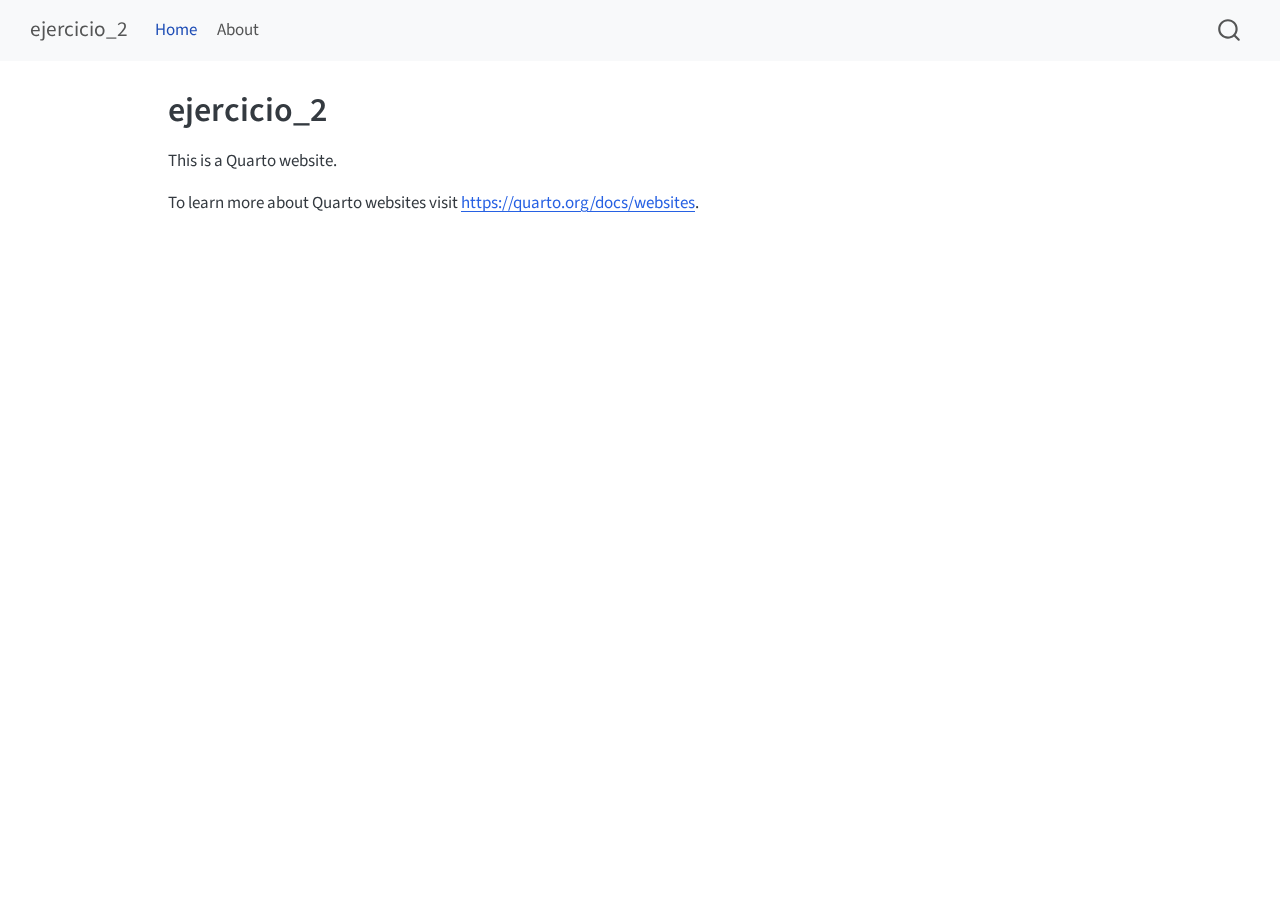
==== docs/index.html @ c0e46c14 "commit inicial de quarto web ejercicio 2" ====
<!DOCTYPE html>
<html xmlns="http://www.w3.org/1999/xhtml" lang="en" xml:lang="en"><head>

<meta charset="utf-8">
<meta name="generator" content="quarto-1.6.42">

<meta name="viewport" content="width=device-width, initial-scale=1.0, user-scalable=yes">


<title>ejercicio_2</title>
<style>
code{white-space: pre-wrap;}
span.smallcaps{font-variant: small-caps;}
div.columns{display: flex; gap: min(4vw, 1.5em);}
div.column{flex: auto; overflow-x: auto;}
div.hanging-indent{margin-left: 1.5em; text-indent: -1.5em;}
ul.task-list{list-style: none;}
ul.task-list li input[type="checkbox"] {
  width: 0.8em;
  margin: 0 0.8em 0.2em -1em; /* quarto-specific, see https://github.com/quarto-dev/quarto-cli/issues/4556 */ 
  vertical-align: middle;
}
</style>


<script src="site_libs/quarto-nav/quarto-nav.js"></script>
<script src="site_libs/quarto-nav/headroom.min.js"></script>
<script src="site_libs/clipboard/clipboard.min.js"></script>
<script src="site_libs/quarto-search/autocomplete.umd.js"></script>
<script src="site_libs/quarto-search/fuse.min.js"></script>
<script src="site_libs/quarto-search/quarto-search.js"></script>
<meta name="quarto:offset" content="./">
<script src="site_libs/quarto-html/quarto.js"></script>
<script src="site_libs/quarto-html/popper.min.js"></script>
<script src="site_libs/quarto-html/tippy.umd.min.js"></script>
<script src="site_libs/quarto-html/anchor.min.js"></script>
<link href="site_libs/quarto-html/tippy.css" rel="stylesheet">
<link href="site_libs/quarto-html/quarto-syntax-highlighting-2f5df379a58b258e96c21c0638c20c03.css" rel="stylesheet" id="quarto-text-highlighting-styles">
<script src="site_libs/bootstrap/bootstrap.min.js"></script>
<link href="site_libs/bootstrap/bootstrap-icons.css" rel="stylesheet">
<link href="site_libs/bootstrap/bootstrap-ddd961a2510921635943dfbbd19534c4.min.css" rel="stylesheet" append-hash="true" id="quarto-bootstrap" data-mode="light">
<script id="quarto-search-options" type="application/json">{
  "location": "navbar",
  "copy-button": false,
  "collapse-after": 3,
  "panel-placement": "end",
  "type": "overlay",
  "limit": 50,
  "keyboard-shortcut": [
    "f",
    "/",
    "s"
  ],
  "show-item-context": false,
  "language": {
    "search-no-results-text": "No results",
    "search-matching-documents-text": "matching documents",
    "search-copy-link-title": "Copy link to search",
    "search-hide-matches-text": "Hide additional matches",
    "search-more-match-text": "more match in this document",
    "search-more-matches-text": "more matches in this document",
    "search-clear-button-title": "Clear",
    "search-text-placeholder": "",
    "search-detached-cancel-button-title": "Cancel",
    "search-submit-button-title": "Submit",
    "search-label": "Search"
  }
}</script>


<link rel="stylesheet" href="styles.css">
</head>

<body class="nav-fixed">

<div id="quarto-search-results"></div>
  <header id="quarto-header" class="headroom fixed-top">
    <nav class="navbar navbar-expand-lg " data-bs-theme="dark">
      <div class="navbar-container container-fluid">
      <div class="navbar-brand-container mx-auto">
    <a class="navbar-brand" href="./index.html">
    <span class="navbar-title">ejercicio_2</span>
    </a>
  </div>
            <div id="quarto-search" class="" title="Search"></div>
          <button class="navbar-toggler" type="button" data-bs-toggle="collapse" data-bs-target="#navbarCollapse" aria-controls="navbarCollapse" role="menu" aria-expanded="false" aria-label="Toggle navigation" onclick="if (window.quartoToggleHeadroom) { window.quartoToggleHeadroom(); }">
  <span class="navbar-toggler-icon"></span>
</button>
          <div class="collapse navbar-collapse" id="navbarCollapse">
            <ul class="navbar-nav navbar-nav-scroll me-auto">
  <li class="nav-item">
    <a class="nav-link active" href="./index.html" aria-current="page"> 
<span class="menu-text">Home</span></a>
  </li>  
  <li class="nav-item">
    <a class="nav-link" href="./about.html"> 
<span class="menu-text">About</span></a>
  </li>  
</ul>
          </div> <!-- /navcollapse -->
            <div class="quarto-navbar-tools">
</div>
      </div> <!-- /container-fluid -->
    </nav>
</header>
<!-- content -->
<div id="quarto-content" class="quarto-container page-columns page-rows-contents page-layout-article page-navbar">
<!-- sidebar -->
<!-- margin-sidebar -->
    <div id="quarto-margin-sidebar" class="sidebar margin-sidebar zindex-bottom">
        
    </div>
<!-- main -->
<main class="content" id="quarto-document-content">

<header id="title-block-header" class="quarto-title-block default">
<div class="quarto-title">
<h1 class="title">ejercicio_2</h1>
</div>



<div class="quarto-title-meta">

    
  
    
  </div>
  


</header>


<p>This is a Quarto website.</p>
<p>To learn more about Quarto websites visit <a href="https://quarto.org/docs/websites" class="uri">https://quarto.org/docs/websites</a>.</p>



</main> <!-- /main -->
<script id="quarto-html-after-body" type="application/javascript">
window.document.addEventListener("DOMContentLoaded", function (event) {
  const toggleBodyColorMode = (bsSheetEl) => {
    const mode = bsSheetEl.getAttribute("data-mode");
    const bodyEl = window.document.querySelector("body");
    if (mode === "dark") {
      bodyEl.classList.add("quarto-dark");
      bodyEl.classList.remove("quarto-light");
    } else {
      bodyEl.classList.add("quarto-light");
      bodyEl.classList.remove("quarto-dark");
    }
  }
  const toggleBodyColorPrimary = () => {
    const bsSheetEl = window.document.querySelector("link#quarto-bootstrap");
    if (bsSheetEl) {
      toggleBodyColorMode(bsSheetEl);
    }
  }
  toggleBodyColorPrimary();  
  const icon = "";
  const anchorJS = new window.AnchorJS();
  anchorJS.options = {
    placement: 'right',
    icon: icon
  };
  anchorJS.add('.anchored');
  const isCodeAnnotation = (el) => {
    for (const clz of el.classList) {
      if (clz.startsWith('code-annotation-')) {                     
        return true;
      }
    }
    return false;
  }
  const onCopySuccess = function(e) {
    // button target
    const button = e.trigger;
    // don't keep focus
    button.blur();
    // flash "checked"
    button.classList.add('code-copy-button-checked');
    var currentTitle = button.getAttribute("title");
    button.setAttribute("title", "Copied!");
    let tooltip;
    if (window.bootstrap) {
      button.setAttribute("data-bs-toggle", "tooltip");
      button.setAttribute("data-bs-placement", "left");
      button.setAttribute("data-bs-title", "Copied!");
      tooltip = new bootstrap.Tooltip(button, 
        { trigger: "manual", 
          customClass: "code-copy-button-tooltip",
          offset: [0, -8]});
      tooltip.show();    
    }
    setTimeout(function() {
      if (tooltip) {
        tooltip.hide();
        button.removeAttribute("data-bs-title");
        button.removeAttribute("data-bs-toggle");
        button.removeAttribute("data-bs-placement");
      }
      button.setAttribute("title", currentTitle);
      button.classList.remove('code-copy-button-checked');
    }, 1000);
    // clear code selection
    e.clearSelection();
  }
  const getTextToCopy = function(trigger) {
      const codeEl = trigger.previousElementSibling.cloneNode(true);
      for (const childEl of codeEl.children) {
        if (isCodeAnnotation(childEl)) {
          childEl.remove();
        }
      }
      return codeEl.innerText;
  }
  const clipboard = new window.ClipboardJS('.code-copy-button:not([data-in-quarto-modal])', {
    text: getTextToCopy
  });
  clipboard.on('success', onCopySuccess);
  if (window.document.getElementById('quarto-embedded-source-code-modal')) {
    const clipboardModal = new window.ClipboardJS('.code-copy-button[data-in-quarto-modal]', {
      text: getTextToCopy,
      container: window.document.getElementById('quarto-embedded-source-code-modal')
    });
    clipboardModal.on('success', onCopySuccess);
  }
    var localhostRegex = new RegExp(/^(?:http|https):\/\/localhost\:?[0-9]*\//);
    var mailtoRegex = new RegExp(/^mailto:/);
      var filterRegex = new RegExp('/' + window.location.host + '/');
    var isInternal = (href) => {
        return filterRegex.test(href) || localhostRegex.test(href) || mailtoRegex.test(href);
    }
    // Inspect non-navigation links and adorn them if external
 	var links = window.document.querySelectorAll('a[href]:not(.nav-link):not(.navbar-brand):not(.toc-action):not(.sidebar-link):not(.sidebar-item-toggle):not(.pagination-link):not(.no-external):not([aria-hidden]):not(.dropdown-item):not(.quarto-navigation-tool):not(.about-link)');
    for (var i=0; i<links.length; i++) {
      const link = links[i];
      if (!isInternal(link.href)) {
        // undo the damage that might have been done by quarto-nav.js in the case of
        // links that we want to consider external
        if (link.dataset.originalHref !== undefined) {
          link.href = link.dataset.originalHref;
        }
      }
    }
  function tippyHover(el, contentFn, onTriggerFn, onUntriggerFn) {
    const config = {
      allowHTML: true,
      maxWidth: 500,
      delay: 100,
      arrow: false,
      appendTo: function(el) {
          return el.parentElement;
      },
      interactive: true,
      interactiveBorder: 10,
      theme: 'quarto',
      placement: 'bottom-start',
    };
    if (contentFn) {
      config.content = contentFn;
    }
    if (onTriggerFn) {
      config.onTrigger = onTriggerFn;
    }
    if (onUntriggerFn) {
      config.onUntrigger = onUntriggerFn;
    }
    window.tippy(el, config); 
  }
  const noterefs = window.document.querySelectorAll('a[role="doc-noteref"]');
  for (var i=0; i<noterefs.length; i++) {
    const ref = noterefs[i];
    tippyHover(ref, function() {
      // use id or data attribute instead here
      let href = ref.getAttribute('data-footnote-href') || ref.getAttribute('href');
      try { href = new URL(href).hash; } catch {}
      const id = href.replace(/^#\/?/, "");
      const note = window.document.getElementById(id);
      if (note) {
        return note.innerHTML;
      } else {
        return "";
      }
    });
  }
  const xrefs = window.document.querySelectorAll('a.quarto-xref');
  const processXRef = (id, note) => {
    // Strip column container classes
    const stripColumnClz = (el) => {
      el.classList.remove("page-full", "page-columns");
      if (el.children) {
        for (const child of el.children) {
          stripColumnClz(child);
        }
      }
    }
    stripColumnClz(note)
    if (id === null || id.startsWith('sec-')) {
      // Special case sections, only their first couple elements
      const container = document.createElement("div");
      if (note.children && note.children.length > 2) {
        container.appendChild(note.children[0].cloneNode(true));
        for (let i = 1; i < note.children.length; i++) {
          const child = note.children[i];
          if (child.tagName === "P" && child.innerText === "") {
            continue;
          } else {
            container.appendChild(child.cloneNode(true));
            break;
          }
        }
        if (window.Quarto?.typesetMath) {
          window.Quarto.typesetMath(container);
        }
        return container.innerHTML
      } else {
        if (window.Quarto?.typesetMath) {
          window.Quarto.typesetMath(note);
        }
        return note.innerHTML;
      }
    } else {
      // Remove any anchor links if they are present
      const anchorLink = note.querySelector('a.anchorjs-link');
      if (anchorLink) {
        anchorLink.remove();
      }
      if (window.Quarto?.typesetMath) {
        window.Quarto.typesetMath(note);
      }
      if (note.classList.contains("callout")) {
        return note.outerHTML;
      } else {
        return note.innerHTML;
      }
    }
  }
  for (var i=0; i<xrefs.length; i++) {
    const xref = xrefs[i];
    tippyHover(xref, undefined, function(instance) {
      instance.disable();
      let url = xref.getAttribute('href');
      let hash = undefined; 
      if (url.startsWith('#')) {
        hash = url;
      } else {
        try { hash = new URL(url).hash; } catch {}
      }
      if (hash) {
        const id = hash.replace(/^#\/?/, "");
        const note = window.document.getElementById(id);
        if (note !== null) {
          try {
            const html = processXRef(id, note.cloneNode(true));
            instance.setContent(html);
          } finally {
            instance.enable();
            instance.show();
          }
        } else {
          // See if we can fetch this
          fetch(url.split('#')[0])
          .then(res => res.text())
          .then(html => {
            const parser = new DOMParser();
            const htmlDoc = parser.parseFromString(html, "text/html");
            const note = htmlDoc.getElementById(id);
            if (note !== null) {
              const html = processXRef(id, note);
              instance.setContent(html);
            } 
          }).finally(() => {
            instance.enable();
            instance.show();
          });
        }
      } else {
        // See if we can fetch a full url (with no hash to target)
        // This is a special case and we should probably do some content thinning / targeting
        fetch(url)
        .then(res => res.text())
        .then(html => {
          const parser = new DOMParser();
          const htmlDoc = parser.parseFromString(html, "text/html");
          const note = htmlDoc.querySelector('main.content');
          if (note !== null) {
            // This should only happen for chapter cross references
            // (since there is no id in the URL)
            // remove the first header
            if (note.children.length > 0 && note.children[0].tagName === "HEADER") {
              note.children[0].remove();
            }
            const html = processXRef(null, note);
            instance.setContent(html);
          } 
        }).finally(() => {
          instance.enable();
          instance.show();
        });
      }
    }, function(instance) {
    });
  }
      let selectedAnnoteEl;
      const selectorForAnnotation = ( cell, annotation) => {
        let cellAttr = 'data-code-cell="' + cell + '"';
        let lineAttr = 'data-code-annotation="' +  annotation + '"';
        const selector = 'span[' + cellAttr + '][' + lineAttr + ']';
        return selector;
      }
      const selectCodeLines = (annoteEl) => {
        const doc = window.document;
        const targetCell = annoteEl.getAttribute("data-target-cell");
        const targetAnnotation = annoteEl.getAttribute("data-target-annotation");
        const annoteSpan = window.document.querySelector(selectorForAnnotation(targetCell, targetAnnotation));
        const lines = annoteSpan.getAttribute("data-code-lines").split(",");
        const lineIds = lines.map((line) => {
          return targetCell + "-" + line;
        })
        let top = null;
        let height = null;
        let parent = null;
        if (lineIds.length > 0) {
            //compute the position of the single el (top and bottom and make a div)
            const el = window.document.getElementById(lineIds[0]);
            top = el.offsetTop;
            height = el.offsetHeight;
            parent = el.parentElement.parentElement;
          if (lineIds.length > 1) {
            const lastEl = window.document.getElementById(lineIds[lineIds.length - 1]);
            const bottom = lastEl.offsetTop + lastEl.offsetHeight;
            height = bottom - top;
          }
          if (top !== null && height !== null && parent !== null) {
            // cook up a div (if necessary) and position it 
            let div = window.document.getElementById("code-annotation-line-highlight");
            if (div === null) {
              div = window.document.createElement("div");
              div.setAttribute("id", "code-annotation-line-highlight");
              div.style.position = 'absolute';
              parent.appendChild(div);
            }
            div.style.top = top - 2 + "px";
            div.style.height = height + 4 + "px";
            div.style.left = 0;
            let gutterDiv = window.document.getElementById("code-annotation-line-highlight-gutter");
            if (gutterDiv === null) {
              gutterDiv = window.document.createElement("div");
              gutterDiv.setAttribute("id", "code-annotation-line-highlight-gutter");
              gutterDiv.style.position = 'absolute';
              const codeCell = window.document.getElementById(targetCell);
              const gutter = codeCell.querySelector('.code-annotation-gutter');
              gutter.appendChild(gutterDiv);
            }
            gutterDiv.style.top = top - 2 + "px";
            gutterDiv.style.height = height + 4 + "px";
          }
          selectedAnnoteEl = annoteEl;
        }
      };
      const unselectCodeLines = () => {
        const elementsIds = ["code-annotation-line-highlight", "code-annotation-line-highlight-gutter"];
        elementsIds.forEach((elId) => {
          const div = window.document.getElementById(elId);
          if (div) {
            div.remove();
          }
        });
        selectedAnnoteEl = undefined;
      };
        // Handle positioning of the toggle
    window.addEventListener(
      "resize",
      throttle(() => {
        elRect = undefined;
        if (selectedAnnoteEl) {
          selectCodeLines(selectedAnnoteEl);
        }
      }, 10)
    );
    function throttle(fn, ms) {
    let throttle = false;
    let timer;
      return (...args) => {
        if(!throttle) { // first call gets through
            fn.apply(this, args);
            throttle = true;
        } else { // all the others get throttled
            if(timer) clearTimeout(timer); // cancel #2
            timer = setTimeout(() => {
              fn.apply(this, args);
              timer = throttle = false;
            }, ms);
        }
      };
    }
      // Attach click handler to the DT
      const annoteDls = window.document.querySelectorAll('dt[data-target-cell]');
      for (const annoteDlNode of annoteDls) {
        annoteDlNode.addEventListener('click', (event) => {
          const clickedEl = event.target;
          if (clickedEl !== selectedAnnoteEl) {
            unselectCodeLines();
            const activeEl = window.document.querySelector('dt[data-target-cell].code-annotation-active');
            if (activeEl) {
              activeEl.classList.remove('code-annotation-active');
            }
            selectCodeLines(clickedEl);
            clickedEl.classList.add('code-annotation-active');
          } else {
            // Unselect the line
            unselectCodeLines();
            clickedEl.classList.remove('code-annotation-active');
          }
        });
      }
  const findCites = (el) => {
    const parentEl = el.parentElement;
    if (parentEl) {
      const cites = parentEl.dataset.cites;
      if (cites) {
        return {
          el,
          cites: cites.split(' ')
        };
      } else {
        return findCites(el.parentElement)
      }
    } else {
      return undefined;
    }
  };
  var bibliorefs = window.document.querySelectorAll('a[role="doc-biblioref"]');
  for (var i=0; i<bibliorefs.length; i++) {
    const ref = bibliorefs[i];
    const citeInfo = findCites(ref);
    if (citeInfo) {
      tippyHover(citeInfo.el, function() {
        var popup = window.document.createElement('div');
        citeInfo.cites.forEach(function(cite) {
          var citeDiv = window.document.createElement('div');
          citeDiv.classList.add('hanging-indent');
          citeDiv.classList.add('csl-entry');
          var biblioDiv = window.document.getElementById('ref-' + cite);
          if (biblioDiv) {
            citeDiv.innerHTML = biblioDiv.innerHTML;
          }
          popup.appendChild(citeDiv);
        });
        return popup.innerHTML;
      });
    }
  }
});
</script>
</div> <!-- /content -->




</body></html>
---- docs/site_libs/quarto-html/tippy.css ----
.tippy-box[data-animation=fade][data-state=hidden]{opacity:0}[data-tippy-root]{max-width:calc(100vw - 10px)}.tippy-box{position:relative;background-color:#333;color:#fff;border-radius:4px;font-size:14px;line-height:1.4;white-space:normal;outline:0;transition-property:transform,visibility,opacity}.tippy-box[data-placement^=top]>.tippy-arrow{bottom:0}.tippy-box[data-placement^=top]>.tippy-arrow:before{bottom:-7px;left:0;border-width:8px 8px 0;border-top-color:initial;transform-origin:center top}.tippy-box[data-placement^=bottom]>.tippy-arrow{top:0}.tippy-box[data-placement^=bottom]>.tippy-arrow:before{top:-7px;left:0;border-width:0 8px 8px;border-bottom-color:initial;transform-origin:center bottom}.tippy-box[data-placement^=left]>.tippy-arrow{right:0}.tippy-box[data-placement^=left]>.tippy-arrow:before{border-width:8px 0 8px 8px;border-left-color:initial;right:-7px;transform-origin:center left}.tippy-box[data-placement^=right]>.tippy-arrow{left:0}.tippy-box[data-placement^=right]>.tippy-arrow:before{left:-7px;border-width:8px 8px 8px 0;border-right-color:initial;transform-origin:center right}.tippy-box[data-inertia][data-state=visible]{transition-timing-function:cubic-bezier(.54,1.5,.38,1.11)}.tippy-arrow{width:16px;height:16px;color:#333}.tippy-arrow:before{content:"";position:absolute;border-color:transparent;border-style:solid}.tippy-content{position:relative;padding:5px 9px;z-index:1}
---- docs/site_libs/quarto-html/quarto-syntax-highlighting-2f5df379a58b258e96c21c0638c20c03.css ----
/* quarto syntax highlight colors */
:root {
  --quarto-hl-ot-color: #003B4F;
  --quarto-hl-at-color: #657422;
  --quarto-hl-ss-color: #20794D;
  --quarto-hl-an-color: #5E5E5E;
  --quarto-hl-fu-color: #4758AB;
  --quarto-hl-st-color: #20794D;
  --quarto-hl-cf-color: #003B4F;
  --quarto-hl-op-color: #5E5E5E;
  --quarto-hl-er-color: #AD0000;
  --quarto-hl-bn-color: #AD0000;
  --quarto-hl-al-color: #AD0000;
  --quarto-hl-va-color: #111111;
  --quarto-hl-bu-color: inherit;
  --quarto-hl-ex-color: inherit;
  --quarto-hl-pp-color: #AD0000;
  --quarto-hl-in-color: #5E5E5E;
  --quarto-hl-vs-color: #20794D;
  --quarto-hl-wa-color: #5E5E5E;
  --quarto-hl-do-color: #5E5E5E;
  --quarto-hl-im-color: #00769E;
  --quarto-hl-ch-color: #20794D;
  --quarto-hl-dt-color: #AD0000;
  --quarto-hl-fl-color: #AD0000;
  --quarto-hl-co-color: #5E5E5E;
  --quarto-hl-cv-color: #5E5E5E;
  --quarto-hl-cn-color: #8f5902;
  --quarto-hl-sc-color: #5E5E5E;
  --quarto-hl-dv-color: #AD0000;
  --quarto-hl-kw-color: #003B4F;
}

/* other quarto variables */
:root {
  --quarto-font-monospace: SFMono-Regular, Menlo, Monaco, Consolas, "Liberation Mono", "Courier New", monospace;
}

pre > code.sourceCode > span {
  color: #003B4F;
}

code span {
  color: #003B4F;
}

code.sourceCode > span {
  color: #003B4F;
}

div.sourceCode,
div.sourceCode pre.sourceCode {
  color: #003B4F;
}

code span.ot {
  color: #003B4F;
  font-style: inherit;
}

code span.at {
  color: #657422;
  font-style: inherit;
}

code span.ss {
  color: #20794D;
  font-style: inherit;
}

code span.an {
  color: #5E5E5E;
  font-style: inherit;
}

code span.fu {
  color: #4758AB;
  font-style: inherit;
}

code span.st {
  color: #20794D;
  font-style: inherit;
}

code span.cf {
  color: #003B4F;
  font-weight: bold;
  font-style: inherit;
}

code span.op {
  color: #5E5E5E;
  font-style: inherit;
}

code span.er {
  color: #AD0000;
  font-style: inherit;
}

code span.bn {
  color: #AD0000;
  font-style: inherit;
}

code span.al {
  color: #AD0000;
  font-style: inherit;
}

code span.va {
  color: #111111;
  font-style: inherit;
}

code span.bu {
  font-style: inherit;
}

code span.ex {
  font-style: inherit;
}

code span.pp {
  color: #AD0000;
  font-style: inherit;
}

code span.in {
  color: #5E5E5E;
  font-style: inherit;
}

code span.vs {
  color: #20794D;
  font-style: inherit;
}

code span.wa {
  color: #5E5E5E;
  font-style: italic;
}

code span.do {
  color: #5E5E5E;
  font-style: italic;
}

code span.im {
  color: #00769E;
  font-style: inherit;
}

code span.ch {
  color: #20794D;
  font-style: inherit;
}

code span.dt {
  color: #AD0000;
  font-style: inherit;
}

code span.fl {
  color: #AD0000;
  font-style: inherit;
}

code span.co {
  color: #5E5E5E;
  font-style: inherit;
}

code span.cv {
  color: #5E5E5E;
  font-style: italic;
}

code span.cn {
  color: #8f5902;
  font-style: inherit;
}

code span.sc {
  color: #5E5E5E;
  font-style: inherit;
}

code span.dv {
  color: #AD0000;
  font-style: inherit;
}

code span.kw {
  color: #003B4F;
  font-weight: bold;
  font-style: inherit;
}

.prevent-inlining {
  content: "</";
}

/*# sourceMappingURL=35eb38a806ee71ea6d2563be2308c832.css.map */
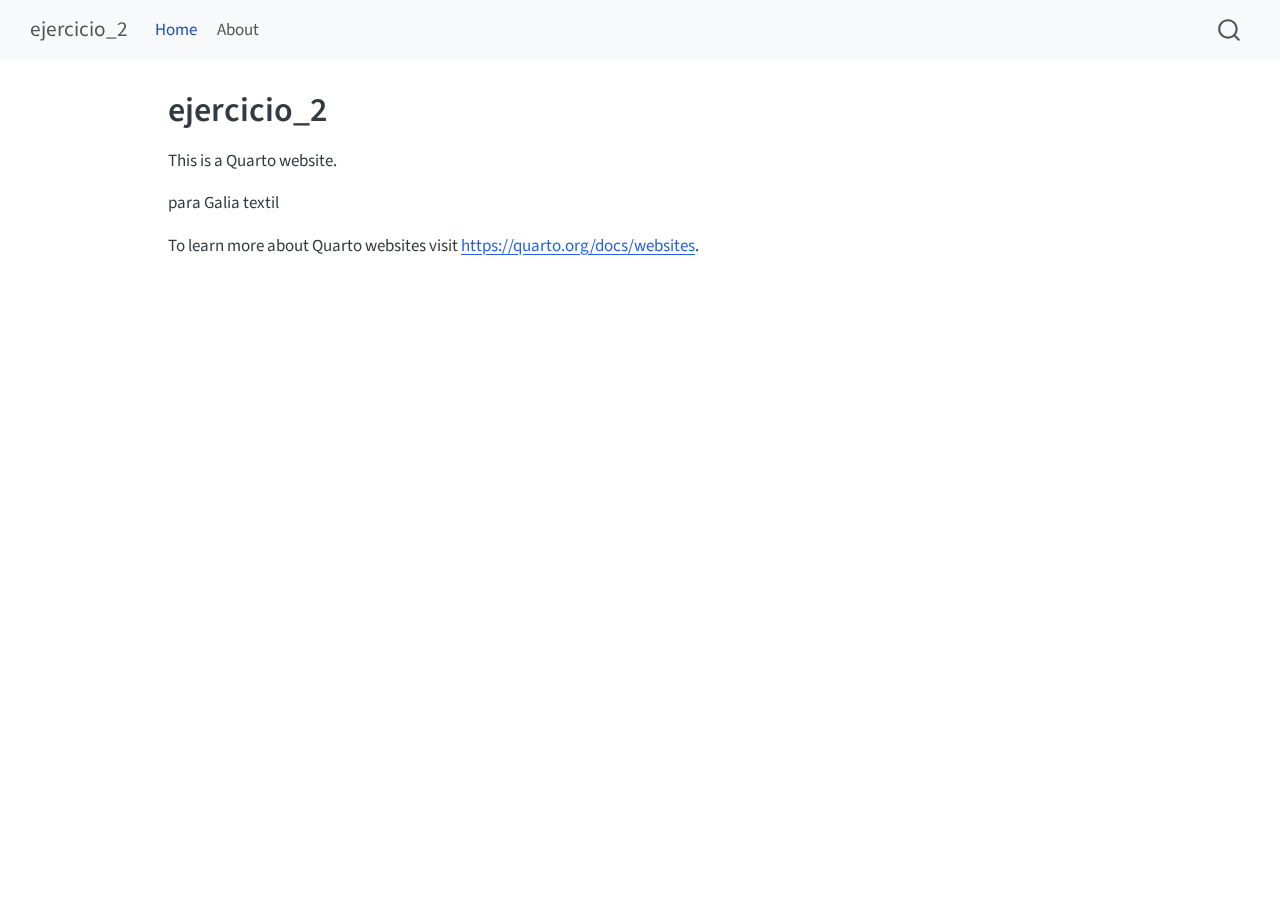
==== commit 5e8edeb2: "primer texto" ====
--- a/docs/index.html
+++ b/docs/index.html
@@ -133,6 +133,7 @@
 
 
 <p>This is a Quarto website.</p>
+<p>para Galia textil</p>
 <p>To learn more about Quarto websites visit <a href="https://quarto.org/docs/websites" class="uri">https://quarto.org/docs/websites</a>.</p>
 
 
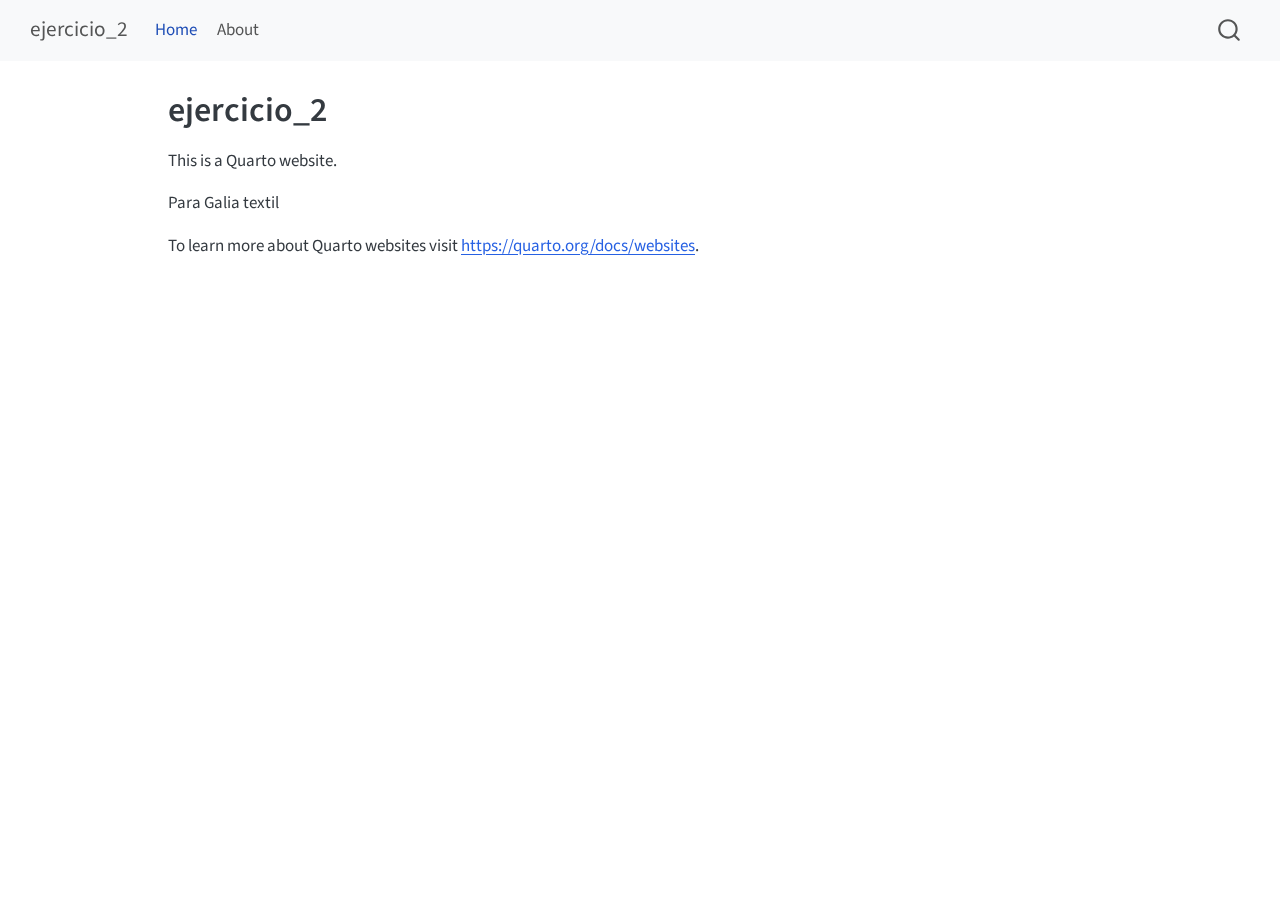
==== commit f928b14c: "correccion  de ortografia" ====
--- a/docs/index.html
+++ b/docs/index.html
@@ -133,7 +133,7 @@
 
 
 <p>This is a Quarto website.</p>
-<p>para Galia textil</p>
+<p>Para Galia textil</p>
 <p>To learn more about Quarto websites visit <a href="https://quarto.org/docs/websites" class="uri">https://quarto.org/docs/websites</a>.</p>
 
 
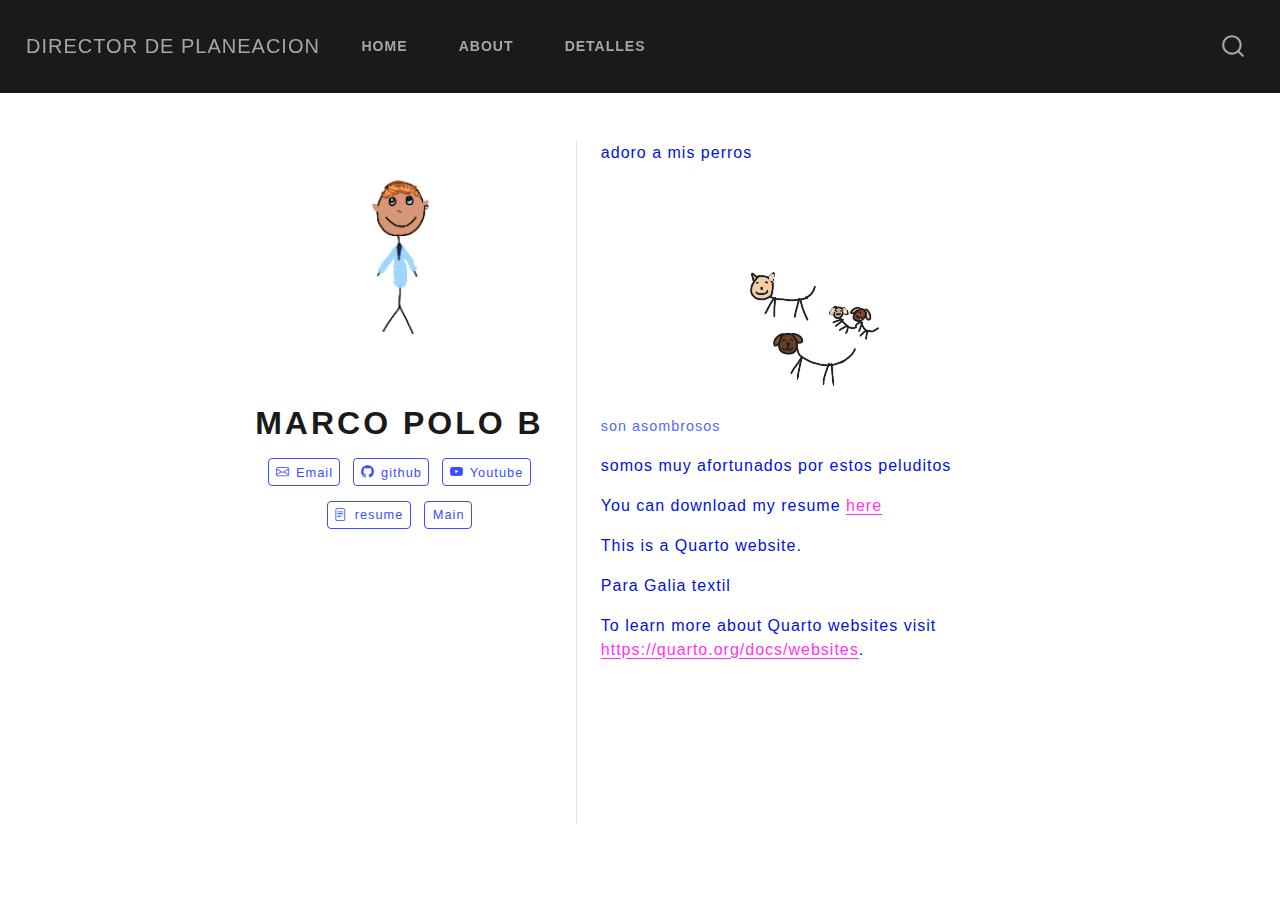
==== commit 2d668538: "agrego un hyper vinculo para el pdf" ====
--- a/docs/index.html
+++ b/docs/index.html
@@ -7,7 +7,7 @@
 <meta name="viewport" content="width=device-width, initial-scale=1.0, user-scalable=yes">
 
 
-<title>ejercicio_2</title>
+<title>Marco Polo B – Director de Planeacion</title>
 <style>
 code{white-space: pre-wrap;}
 span.smallcaps{font-variant: small-caps;}
@@ -33,12 +33,11 @@
 <script src="site_libs/quarto-html/quarto.js"></script>
 <script src="site_libs/quarto-html/popper.min.js"></script>
 <script src="site_libs/quarto-html/tippy.umd.min.js"></script>
-<script src="site_libs/quarto-html/anchor.min.js"></script>
 <link href="site_libs/quarto-html/tippy.css" rel="stylesheet">
 <link href="site_libs/quarto-html/quarto-syntax-highlighting-2f5df379a58b258e96c21c0638c20c03.css" rel="stylesheet" id="quarto-text-highlighting-styles">
 <script src="site_libs/bootstrap/bootstrap.min.js"></script>
 <link href="site_libs/bootstrap/bootstrap-icons.css" rel="stylesheet">
-<link href="site_libs/bootstrap/bootstrap-ddd961a2510921635943dfbbd19534c4.min.css" rel="stylesheet" append-hash="true" id="quarto-bootstrap" data-mode="light">
+<link href="site_libs/bootstrap/bootstrap-912129a254a6f56a9254a308466c5ae4.min.css" rel="stylesheet" append-hash="true" id="quarto-bootstrap" data-mode="light">
 <script id="quarto-search-options" type="application/json">{
   "location": "navbar",
   "copy-button": false,
@@ -71,7 +70,7 @@
 <link rel="stylesheet" href="styles.css">
 </head>
 
-<body class="nav-fixed">
+<body class="nav-fixed fullcontent">
 
 <div id="quarto-search-results"></div>
   <header id="quarto-header" class="headroom fixed-top">
@@ -79,7 +78,7 @@
       <div class="navbar-container container-fluid">
       <div class="navbar-brand-container mx-auto">
     <a class="navbar-brand" href="./index.html">
-    <span class="navbar-title">ejercicio_2</span>
+    <span class="navbar-title">Director de Planeacion</span>
     </a>
   </div>
             <div id="quarto-search" class="" title="Search"></div>
@@ -96,6 +95,10 @@
     <a class="nav-link" href="./about.html"> 
 <span class="menu-text">About</span></a>
   </li>  
+  <li class="nav-item">
+    <a class="nav-link" href="./detalles.html"> 
+<span class="menu-text">detalles</span></a>
+  </li>  
 </ul>
           </div> <!-- /navcollapse -->
             <div class="quarto-navbar-tools">
@@ -107,38 +110,62 @@
 <div id="quarto-content" class="quarto-container page-columns page-rows-contents page-layout-article page-navbar">
 <!-- sidebar -->
 <!-- margin-sidebar -->
-    <div id="quarto-margin-sidebar" class="sidebar margin-sidebar zindex-bottom">
-        
-    </div>
+    
 <!-- main -->
-<main class="content" id="quarto-document-content">
-
+<div class="quarto-about-trestles">
+  <div class="about-entity">
+    <img src="mypic.png" class="about-image
+  round " style="height: 15em; width: 15em;">
 <header id="title-block-header" class="quarto-title-block default">
 <div class="quarto-title">
-<h1 class="title">ejercicio_2</h1>
+<h1 class="title">Marco Polo B</h1>
 </div>
-
-
-
 <div class="quarto-title-meta">
-
-    
-  
-    
   </div>
-  
-
-
 </header>
-
-
+    <div class="about-links">
+  <a href="mailto:jmarcopolob@gmail.com" class="about-link" rel="" target="">
+    <i class="bi bi-envelope"></i>
+     <span class="about-link-text">Email</span>
+  </a>
+  <a href="https://github.com/MarcoPoloB" class="about-link" rel="" target="">
+    <i class="bi bi-github"></i>
+     <span class="about-link-text">github</span>
+  </a>
+  <a href="https://youtu.be/mTT44giaTtg" class="about-link" rel="" target="">
+    <i class="bi bi-youtube"></i>
+     <span class="about-link-text">Youtube</span>
+  </a>
+  <a href="/resume.pdf" class="about-link" rel="" target="">
+    <i class="bi bi-file-text"></i>
+     <span class="about-link-text">resume</span>
+  </a>
+  <a href="/detalles.html" class="about-link" rel="" target="">
+    <i class="bi bi-home"></i>
+     <span class="about-link-text">Main</span>
+  </a>
+</div>
+  </div>
+  <div class="about-contents"><main class="content" id="quarto-document-content">
+<div id="ppc">
+<p>adoro a mis perros</p>
+<div class="quarto-figure quarto-figure-center">
+<figure class="figure">
+<p><img src="dawgs.png" class="img-fluid figure-img"></p>
+<figcaption>son asombrosos</figcaption>
+</figure>
+</div>
+<p>somos muy afortunados por estos peluditos</p>
+<p>You can download my resume <a href="resume.pdf">here</a></p>
+</div>
 <p>This is a Quarto website.</p>
 <p>Para Galia textil</p>
 <p>To learn more about Quarto websites visit <a href="https://quarto.org/docs/websites" class="uri">https://quarto.org/docs/websites</a>.</p>
 
 
-
-</main> <!-- /main -->
+</main></div>
+</div>
+ <!-- /main -->
 <script id="quarto-html-after-body" type="application/javascript">
 window.document.addEventListener("DOMContentLoaded", function (event) {
   const toggleBodyColorMode = (bsSheetEl) => {
@@ -159,13 +186,6 @@
     }
   }
   toggleBodyColorPrimary();  
-  const icon = "";
-  const anchorJS = new window.AnchorJS();
-  anchorJS.options = {
-    placement: 'right',
-    icon: icon
-  };
-  anchorJS.add('.anchored');
   const isCodeAnnotation = (el) => {
     for (const clz of el.classList) {
       if (clz.startsWith('code-annotation-')) {                     
